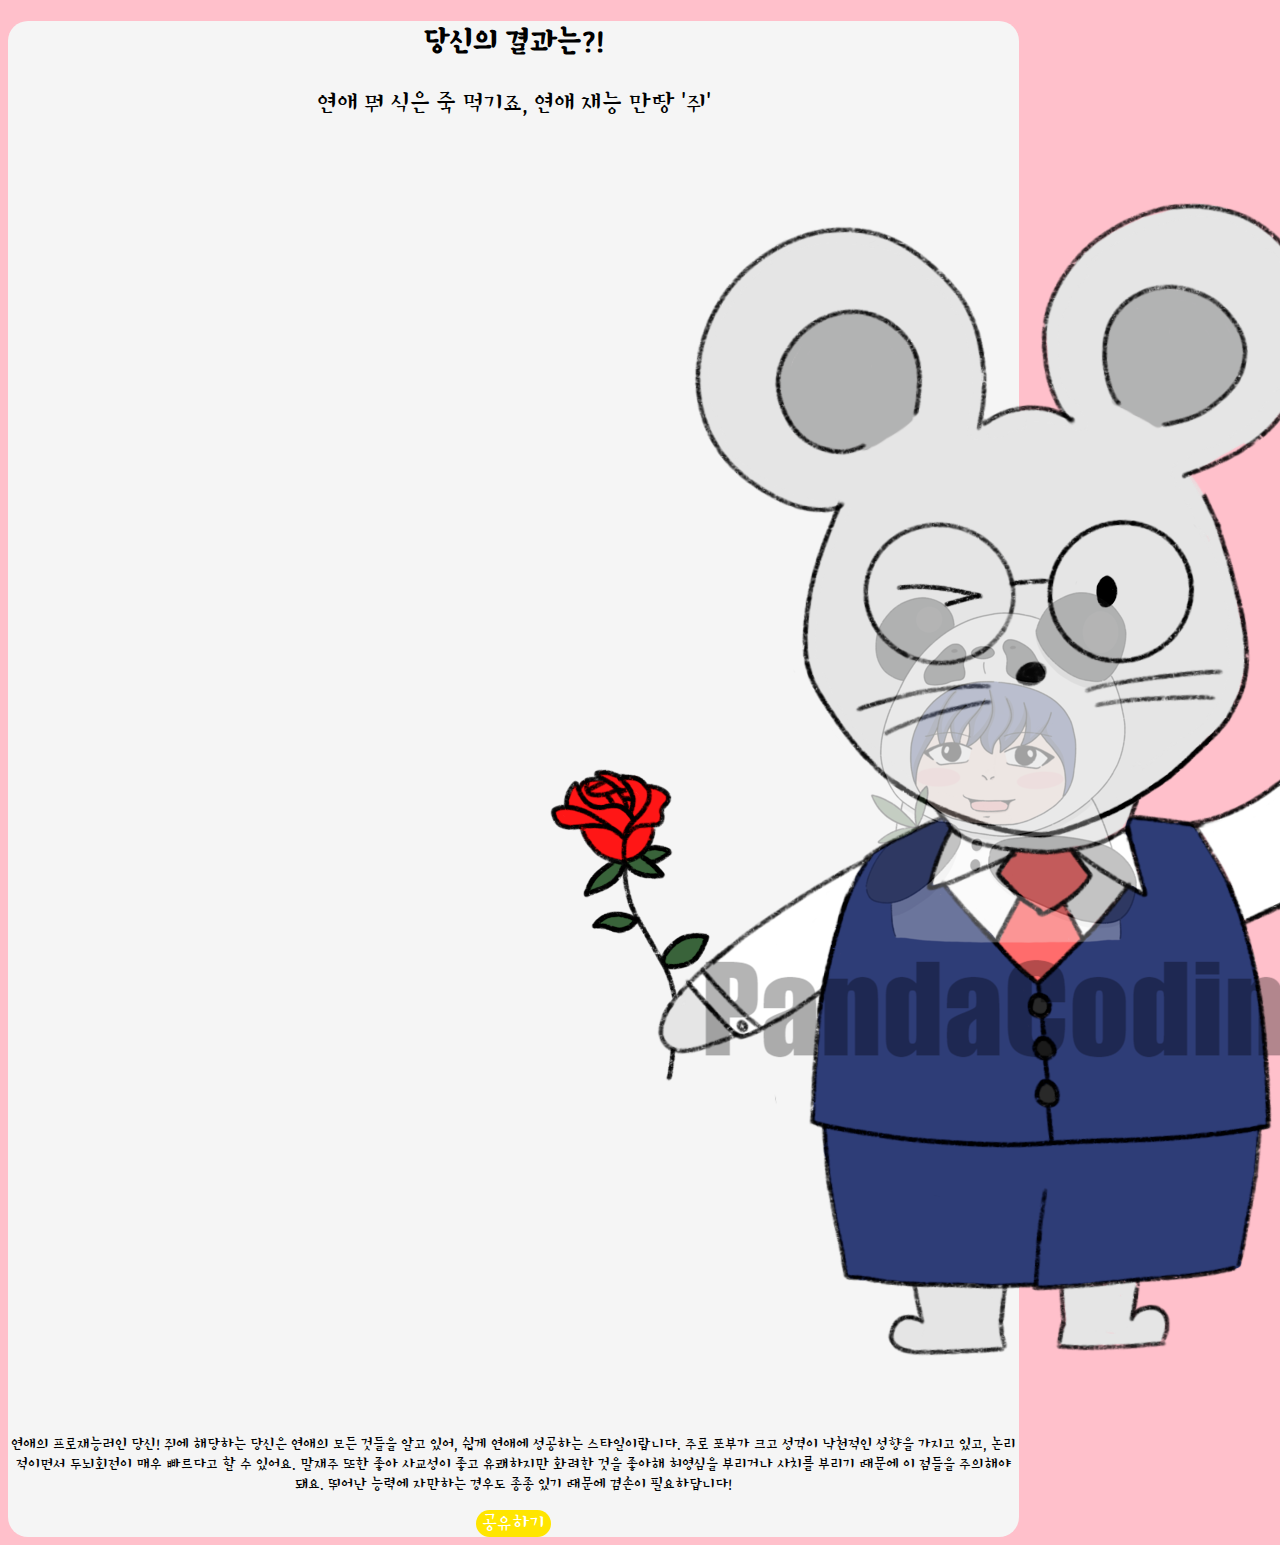
==== start/page/result-0.html @ 50c6ecdf "add shareResult" ====
<!DOCTYPE html>
<html lang="en">
    <head>
        <meta charset="UTF-8">
        <meta http-equiv="X-UA-Compatible" content="IE=edge">
        <meta name="viewport" content="width=device-width, initial-scale=1.0">
        <meta name="author" content="PandaCoding_clone">
        <meta name="keywords" contents="십이간지 연애유형">
    
        <!-- sns share -->
        <meta property="og:url" content="http://twelvelovetypetest.netlify.app"/>
        <meta property="og:title" content="십이간지 연애유형"/>
        <meta property="og:type" content="web site"/>
        <meta property="og:image" content="img/share.png"/>
        <meta property="og:description" content="십이간지로 알아보는 연애유형"/>
    
        <!--favicon-->
        <link rel="shortcut icon" href="img/favicon.ico">
        <link rel="apple-touch-icon-precomposed" href="img/favicon.ico" />
    
        <title>십이간지 연애유형</title>
        <link href="https://cdn.jsdelivr.net/npm/bootstrap@5.1.0/dist/css/bootstrap.min.css" rel="stylesheet"
            integrity="sha384-KyZXEAg3QhqLMpG8r+8fhAXLRk2vvoC2f3B09zVXn8CA5QIVfZOJ3BCsw2P0p/We" crossorigin="anonymous">
        <link rel="preconnect" href="https://fonts.googleapis.com">
        <link rel="preconnect" href="https://fonts.gstatic.com" crossorigin>
        <link href="https://fonts.googleapis.com/css2?family=Stylish&display=swap" rel="stylesheet">
        <link rel="stylesheet" href="../css/default.css">
        <link rel="stylesheet" href="../css/result.css">
<body>
    <section id="shareResult" class="mx-auto my-5 py-5 px-3">
        <h1>당신의 결과는?!</h1>
        <div class="resultname">
            <p>연애 뭐 식은 죽 먹기죠, 연애 재능 만땅 '쥐'</p>
        </div>
        <div id="resultImg" class="my-3 col-lg-6 col-md-6 col-sm-6 col-12 mx-auto">
            <img src="../img/image-0.png" alt="0" class="img-fluid">

        </div>
        <div class="resultDesc">
            <p>연애의 프로재능러인 당신! 쥐에 해당하는 당신은 연애의 모든 것들을 알고 있어, 쉽게 연애에 성공하는 스타일이랍니다. 주로 포부가 크고 성격이 낙천적인 성향을 가지고 있고, 논리적이면서 두뇌회전이 매우 빠르다고 할 수 있어요. 말재주 또한 좋아 사교성이 좋고 유쾌하지만 화려한 것을 좋아해 허영심을 부리거나 사치를 부리기 때문에 이 점들을 주의해야 돼요. 뛰어난 능력에 자만하는 경우도 종종 있기 때문에 겸손이 필요하답니다!</p>

        </div>
        <button type="button" class="kakao mt-3 py-2 px-3" onclick="js:kakaoShare()">공유하기</button>

    </section>
    
</body>
</html>
---- start/css/default.css ----
/*전체 file*/

body{
    background-color:pink;
}

*{
    font-family: 'Stylish', sans-serif;
}
---- start/css/result.css ----
#result{
    display: none;
    background-color:whitesmoke;
    width:80%;
    text-align:center;
    border-radius:20px;
}

#shareResult{
    background-color:whitesmoke;
    width:80%;
    text-align:center;
    border-radius:20px;
}

.resultname{
    font-size:26px;
}

.resultDesc{
    font: size 20px;
}

.kakao{
    color:white;
    background-color:#FFE500;
    font-size: 20px;
    border:0px;
    border-radius: 20px;
}

/*버튼 위에 마우스 올렸을 때, 버튼 클릭되었을 때 */
.kakao:hover, .kakao:focus{
    background-color:whitesmoke;
    color:#FFE500;

}
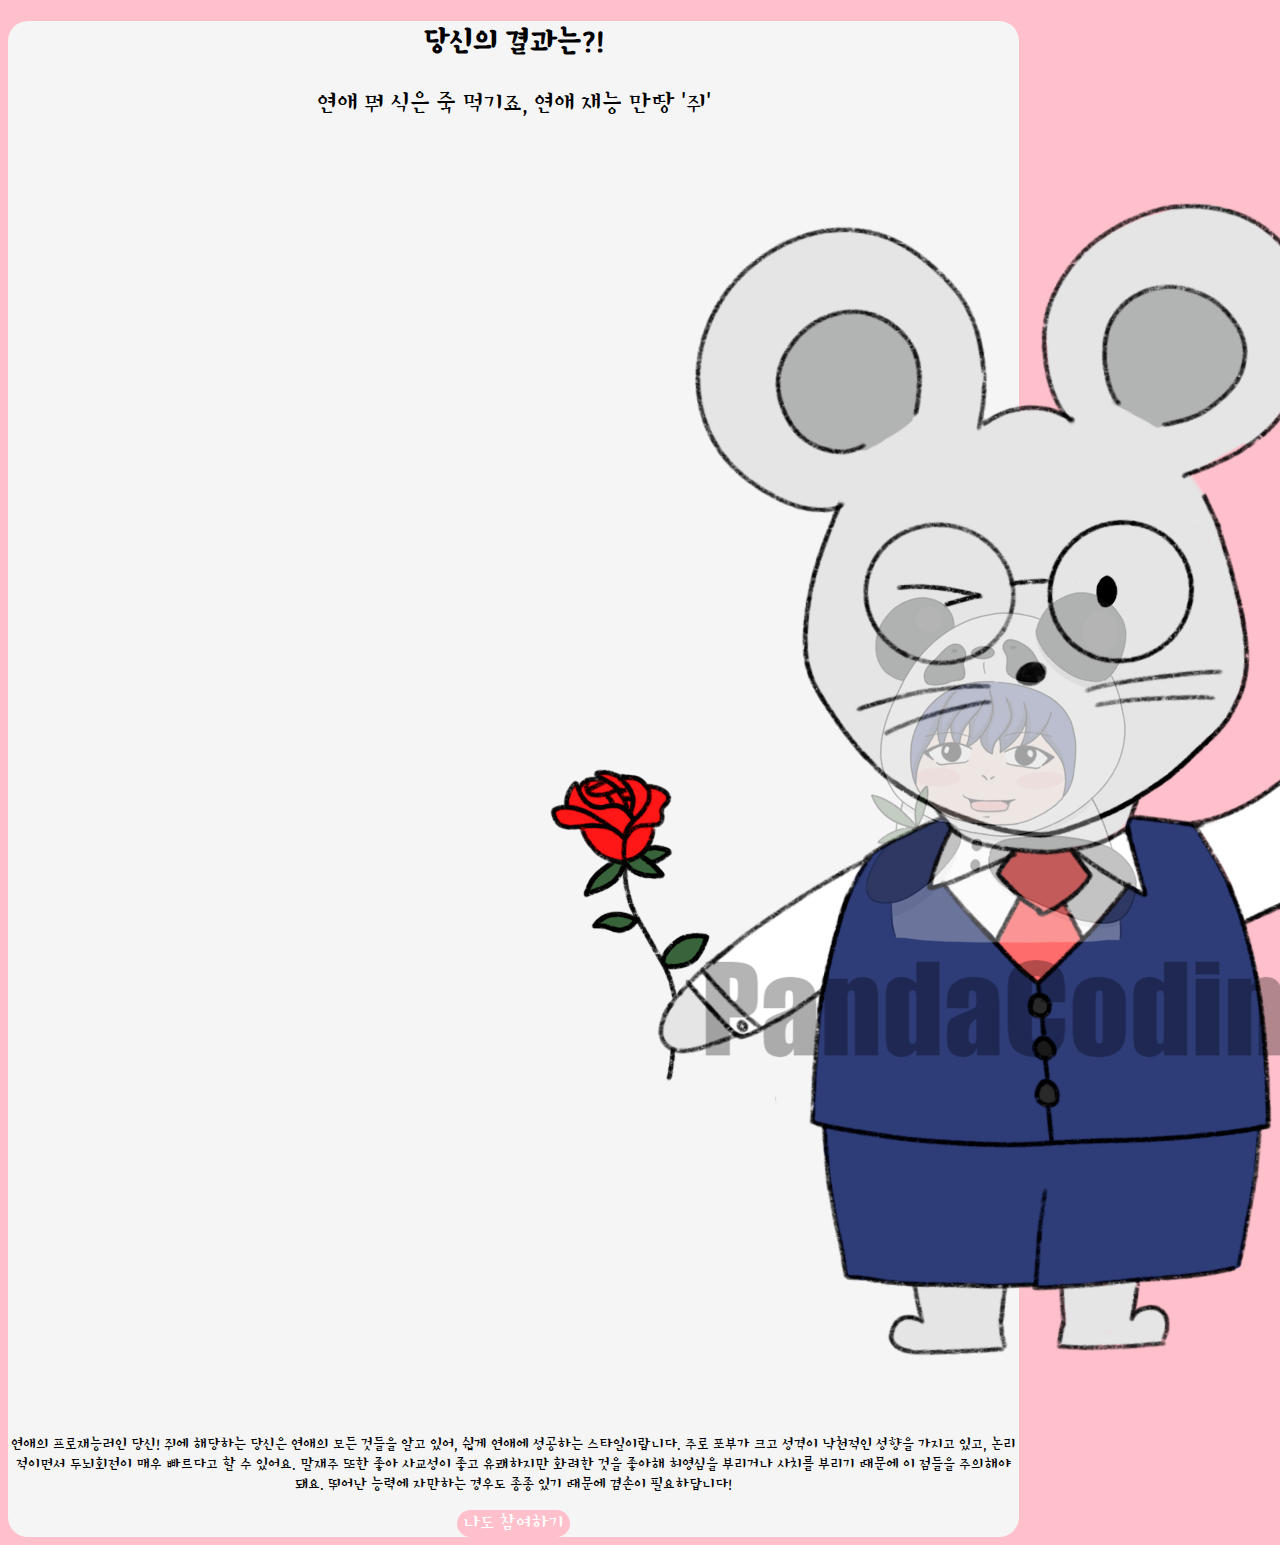
==== commit e6ded2d2: "20211006 final" ====
--- a/start/page/result-0.html
+++ b/start/page/result-0.html
@@ -8,15 +8,15 @@
         <meta name="keywords" contents="십이간지 연애유형">
     
         <!-- sns share -->
-        <meta property="og:url" content="http://twelvelovetypetest.netlify.app"/>
+        <meta property="og:url" content="http://twelvetypetest.netlify.app"/>
         <meta property="og:title" content="십이간지 연애유형"/>
         <meta property="og:type" content="web site"/>
-        <meta property="og:image" content="img/share.png"/>
+        <meta property="og:image" content="../img/share.png"/>
         <meta property="og:description" content="십이간지로 알아보는 연애유형"/>
     
         <!--favicon-->
-        <link rel="shortcut icon" href="img/favicon.ico">
-        <link rel="apple-touch-icon-precomposed" href="img/favicon.ico" />
+        <link rel="shortcut icon" href="../img/favicon.ico">
+        <link rel="apple-touch-icon-precomposed" href="../img/favicon.ico" />
     
         <title>십이간지 연애유형</title>
         <link href="https://cdn.jsdelivr.net/npm/bootstrap@5.1.0/dist/css/bootstrap.min.css" rel="stylesheet"
@@ -40,7 +40,12 @@
             <p>연애의 프로재능러인 당신! 쥐에 해당하는 당신은 연애의 모든 것들을 알고 있어, 쉽게 연애에 성공하는 스타일이랍니다. 주로 포부가 크고 성격이 낙천적인 성향을 가지고 있고, 논리적이면서 두뇌회전이 매우 빠르다고 할 수 있어요. 말재주 또한 좋아 사교성이 좋고 유쾌하지만 화려한 것을 좋아해 허영심을 부리거나 사치를 부리기 때문에 이 점들을 주의해야 돼요. 뛰어난 능력에 자만하는 경우도 종종 있기 때문에 겸손이 필요하답니다!</p>
 
         </div>
-        <button type="button" class="kakao mt-3 py-2 px-3" onclick="js:kakaoShare()">공유하기</button>
+        <script type="text/javascript">
+            function moveHome(){
+                location.href="/index.html"
+            }
+        </script>
+        <button type="button" class="gohome mt-3 py-2 px-3" onclick="js:moveHome()">나도 참여하기</button>
 
     </section>
     
--- a/start/css/result.css
+++ b/start/css/result.css
@@ -28,10 +28,24 @@
     border:0px;
     border-radius: 20px;
 }
-
 /*버튼 위에 마우스 올렸을 때, 버튼 클릭되었을 때 */
 .kakao:hover, .kakao:focus{
     background-color:whitesmoke;
     color:#FFE500;
 
 }
+
+.gohome{
+    color:white;
+    background-color:pink;
+    font-size: 20px;
+    border:0px;
+    border-radius: 20px;
+}
+
+
+.gohome:hover, .gohome:focus{
+    background-color:whitesmoke;
+    color:pink;
+
+}